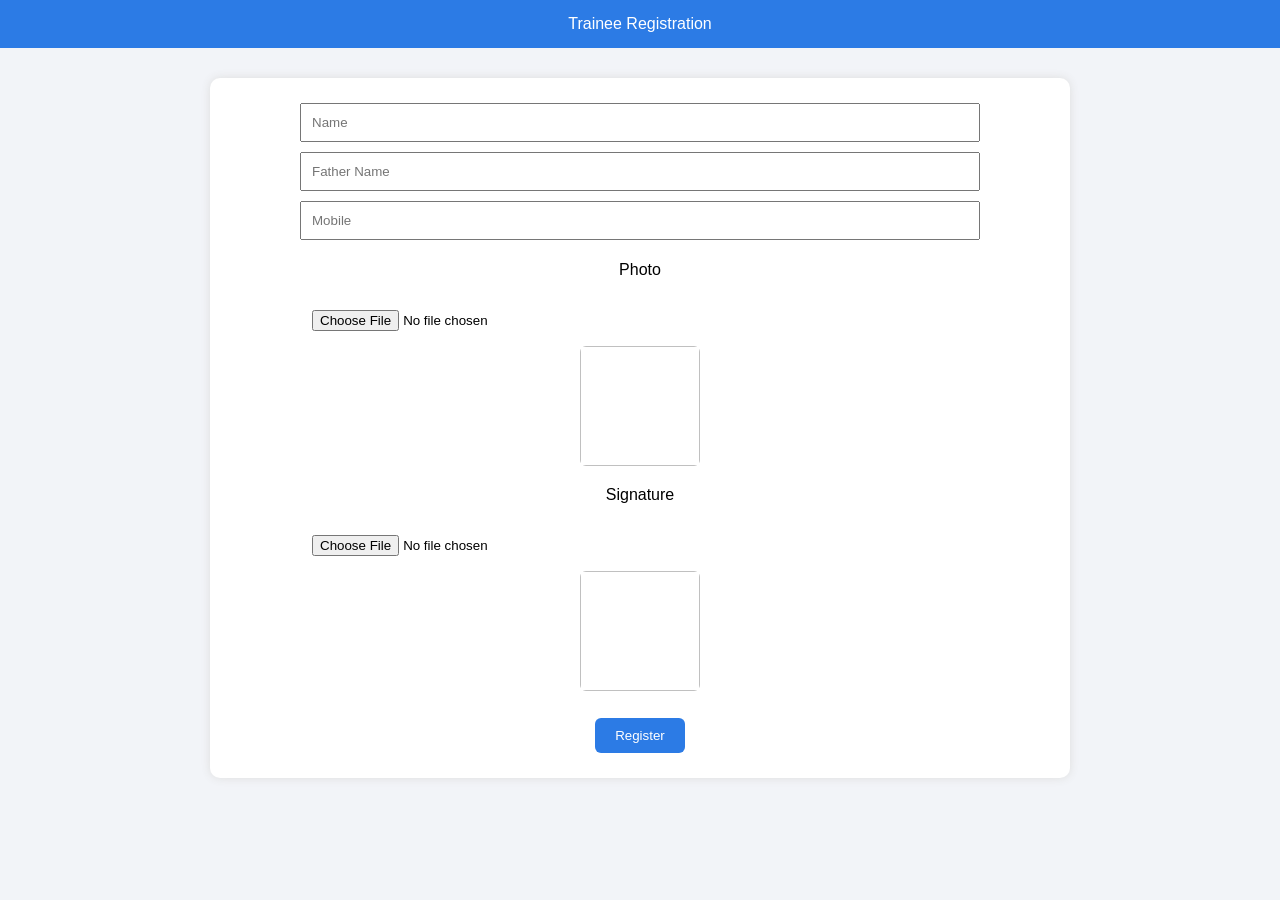
==== register.html @ 57c86cbc "Add files via upload" ====
<!DOCTYPE html>
<html>
<head>
<title>Trainee Registration</title>
<link rel="stylesheet" href="style.css">
</head>

<body>

<div class="nav">Trainee Registration</div>

<div class="container">

<div class="card center">

<input id="name" placeholder="Name"><br>
<input id="father" placeholder="Father Name"><br>
<input id="mobile" placeholder="Mobile"><br>

<p>Photo</p>
<input type="file" id="photo"><br>
<img id="photoPreview" class="preview">

<p>Signature</p>
<input type="file" id="sign"><br>
<img id="signPreview" class="preview">

<br><br>

<button class="btn" onclick="register()">Register</button>

</div>

</div>

<script src="main.js"></script>

</body>
</html>
---- style.css ----
body{
font-family:Arial;
background:#f2f4f8;
margin:0;
}

.nav{
background:#2c7be5;
color:white;
padding:15px;
text-align:center;
}

.container{
width:900px;
margin:auto;
margin-top:30px;
}

.card{
background:white;
padding:20px;
margin:20px;
border-radius:10px;
box-shadow:0 0 10px #ddd;
}

.center{
text-align:center;
}

input{
padding:10px;
width:80%;
margin:5px;
}

.btn{
display:inline-block;
padding:10px 20px;
background:#2c7be5;
color:white;
text-decoration:none;
border-radius:6px;
margin:5px;
border:none;
cursor:pointer;
}

table{
width:100%;
border-collapse:collapse;
}

th,td{
border:1px solid #ddd;
padding:10px;
}

th{
background:#2c7be5;
color:white;
}

img.preview{
width:120px;
height:120px;
object-fit:cover;
border-radius:6px;
}
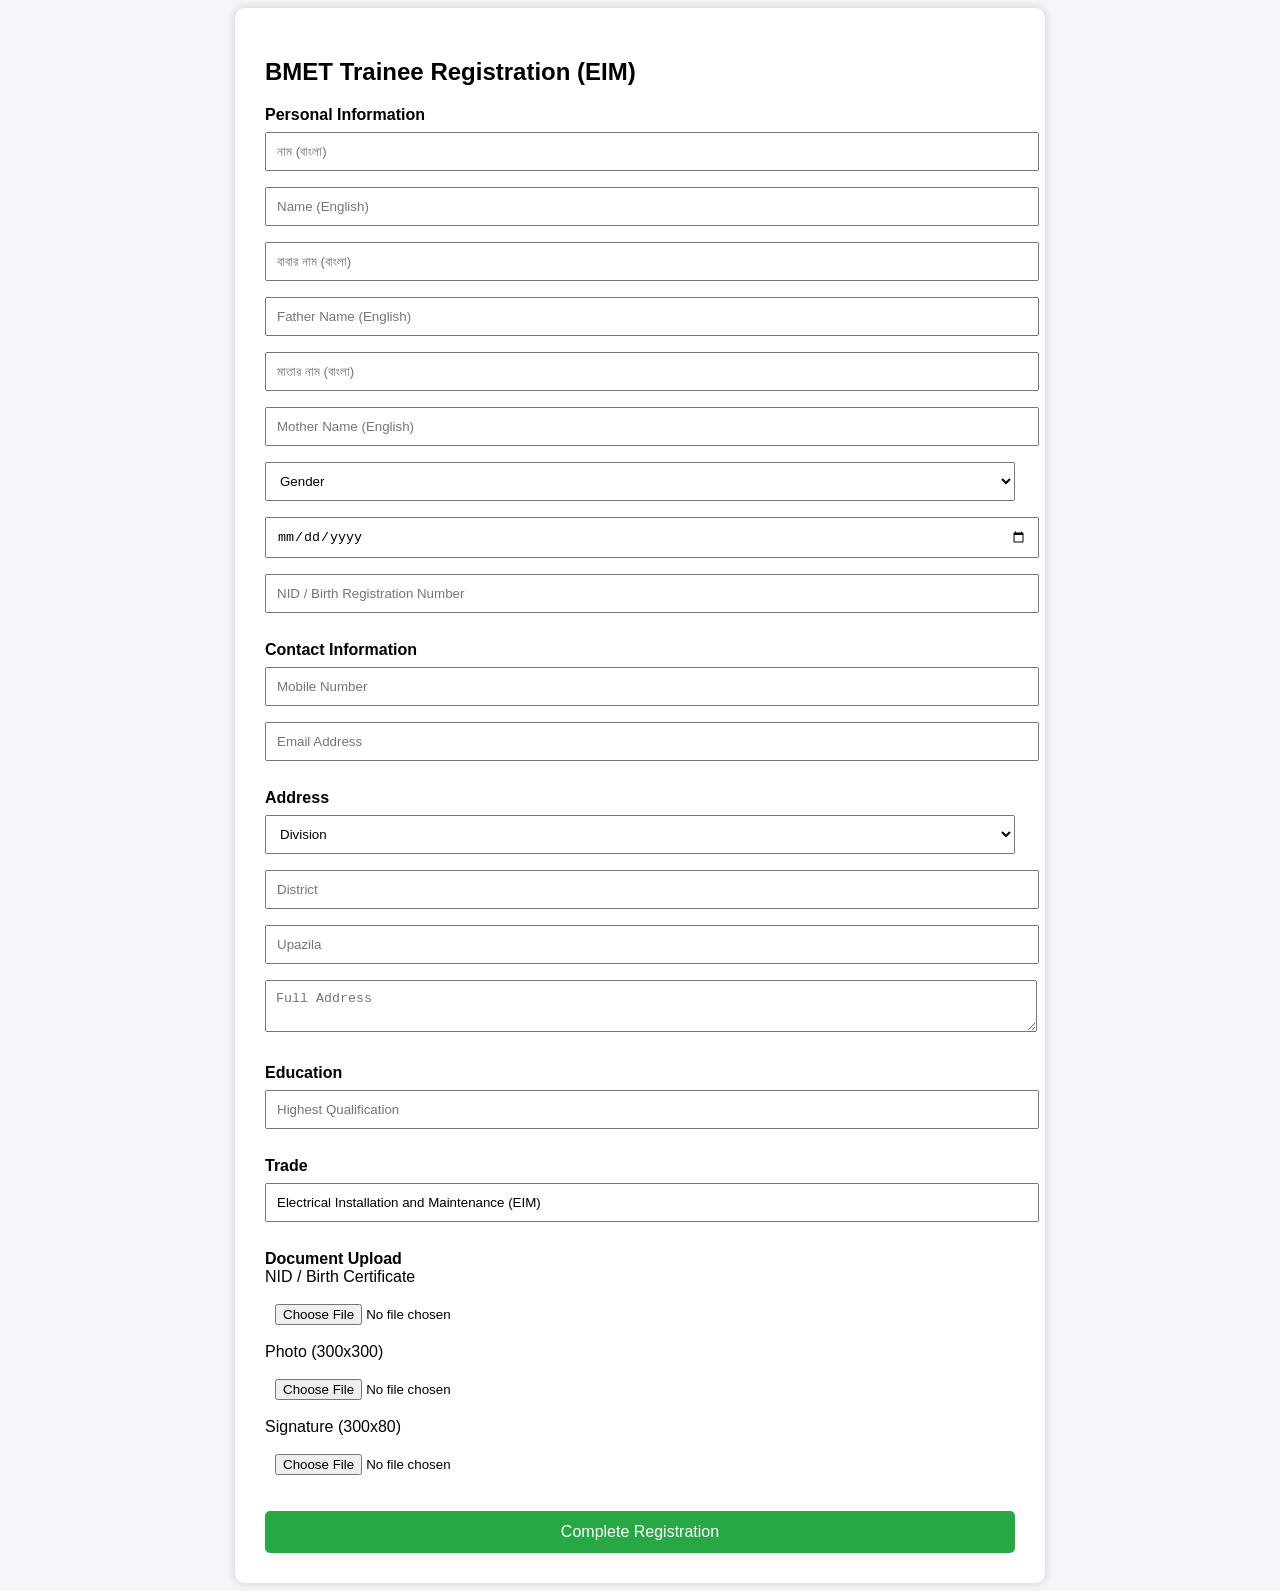
==== commit 52fbabae: "register.html" ====
--- a/register.html
+++ b/register.html
@@ -1,40 +1,70 @@
-
 <!DOCTYPE html>
 <html>
 <head>
-<title>Trainee Registration</title>
-<link rel="stylesheet" href="style.css">
+<title>BMET Trainee Registration</title>
+<style>
+body{font-family:Arial;background:#f4f6f9;}
+.container{width:750px;margin:auto;background:white;padding:30px;border-radius:10px;box-shadow:0 0 10px #ccc;}
+input,select,textarea{width:100%;padding:10px;margin:8px 0;}
+button{background:#28a745;color:white;padding:12px;border:none;border-radius:5px;width:100%;font-size:16px;}
+.section{margin-top:20px;font-weight:bold;}
+</style>
 </head>
+<body>
+<div class="container">
+<h2>BMET Trainee Registration (EIM)</h2>
 
-<body>
+<div class="section">Personal Information</div>
+<input placeholder="নাম (বাংলা)">
+<input placeholder="Name (English)">
+<input placeholder="বাবার নাম (বাংলা)">
+<input placeholder="Father Name (English)">
+<input placeholder="মাতার নাম (বাংলা)">
+<input placeholder="Mother Name (English)">
+<select>
+<option>Gender</option>
+<option>Male</option>
+<option>Female</option>
+</select>
+<input type="date" placeholder="Date of Birth">
+<input placeholder="NID / Birth Registration Number">
 
-<div class="nav">Trainee Registration</div>
+<div class="section">Contact Information</div>
+<input placeholder="Mobile Number">
+<input placeholder="Email Address">
 
-<div class="container">
+<div class="section">Address</div>
+<select>
+<option>Division</option>
+<option>Dhaka</option>
+<option>Khulna</option>
+<option>Rajshahi</option>
+<option>Chittagong</option>
+<option>Barisal</option>
+<option>Sylhet</option>
+<option>Rangpur</option>
+<option>Mymensingh</option>
+</select>
+<input placeholder="District">
+<input placeholder="Upazila">
+<textarea placeholder="Full Address"></textarea>
 
-<div class="card center">
+<div class="section">Education</div>
+<input placeholder="Highest Qualification">
 
-<input id="name" placeholder="Name"><br>
-<input id="father" placeholder="Father Name"><br>
-<input id="mobile" placeholder="Mobile"><br>
+<div class="section">Trade</div>
+<input value="Electrical Installation and Maintenance (EIM)" readonly>
 
-<p>Photo</p>
-<input type="file" id="photo"><br>
-<img id="photoPreview" class="preview">
-
-<p>Signature</p>
-<input type="file" id="sign"><br>
-<img id="signPreview" class="preview">
+<div class="section">Document Upload</div>
+<label>NID / Birth Certificate</label>
+<input type="file">
+<label>Photo (300x300)</label>
+<input type="file">
+<label>Signature (300x80)</label>
+<input type="file">
 
 <br><br>
-
-<button class="btn" onclick="register()">Register</button>
-
+<button onclick="alert('Registration Submitted')">Complete Registration</button>
 </div>
-
-</div>
-
-<script src="main.js"></script>
-
 </body>
 </html>
